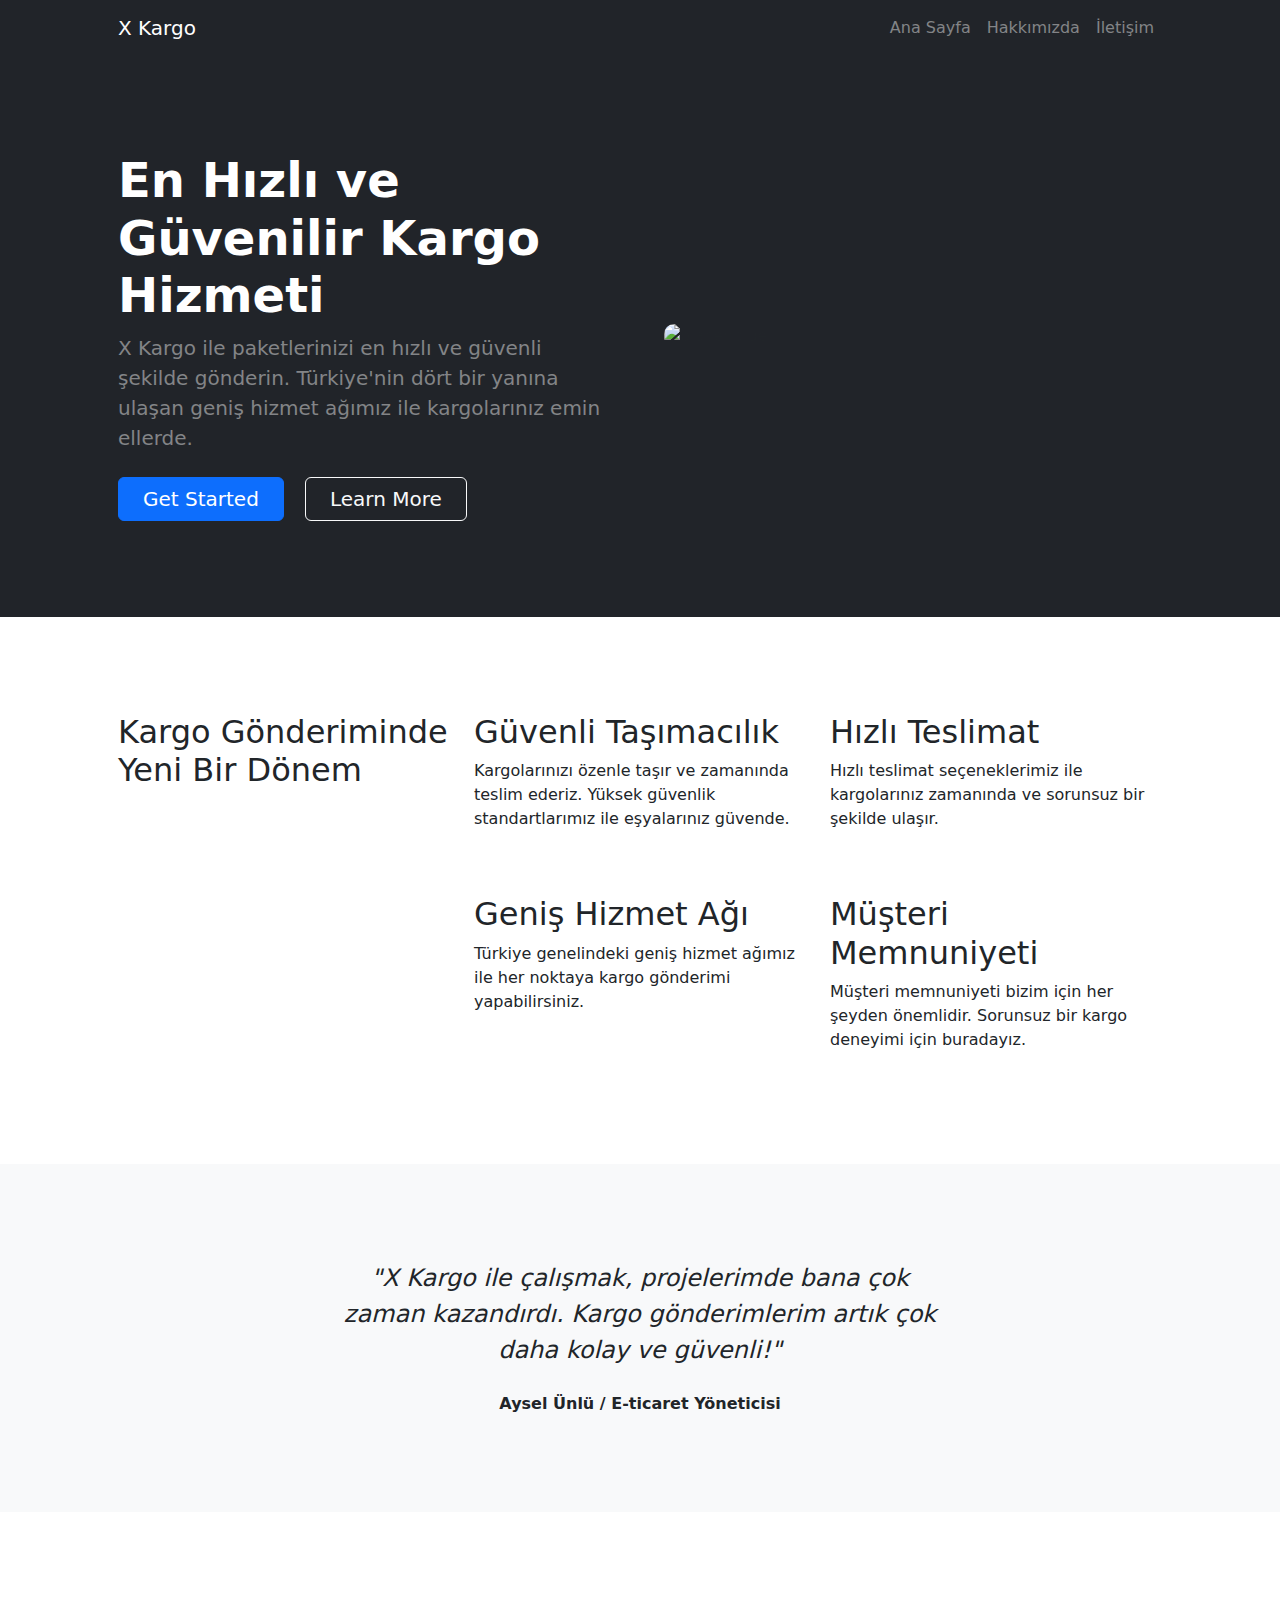
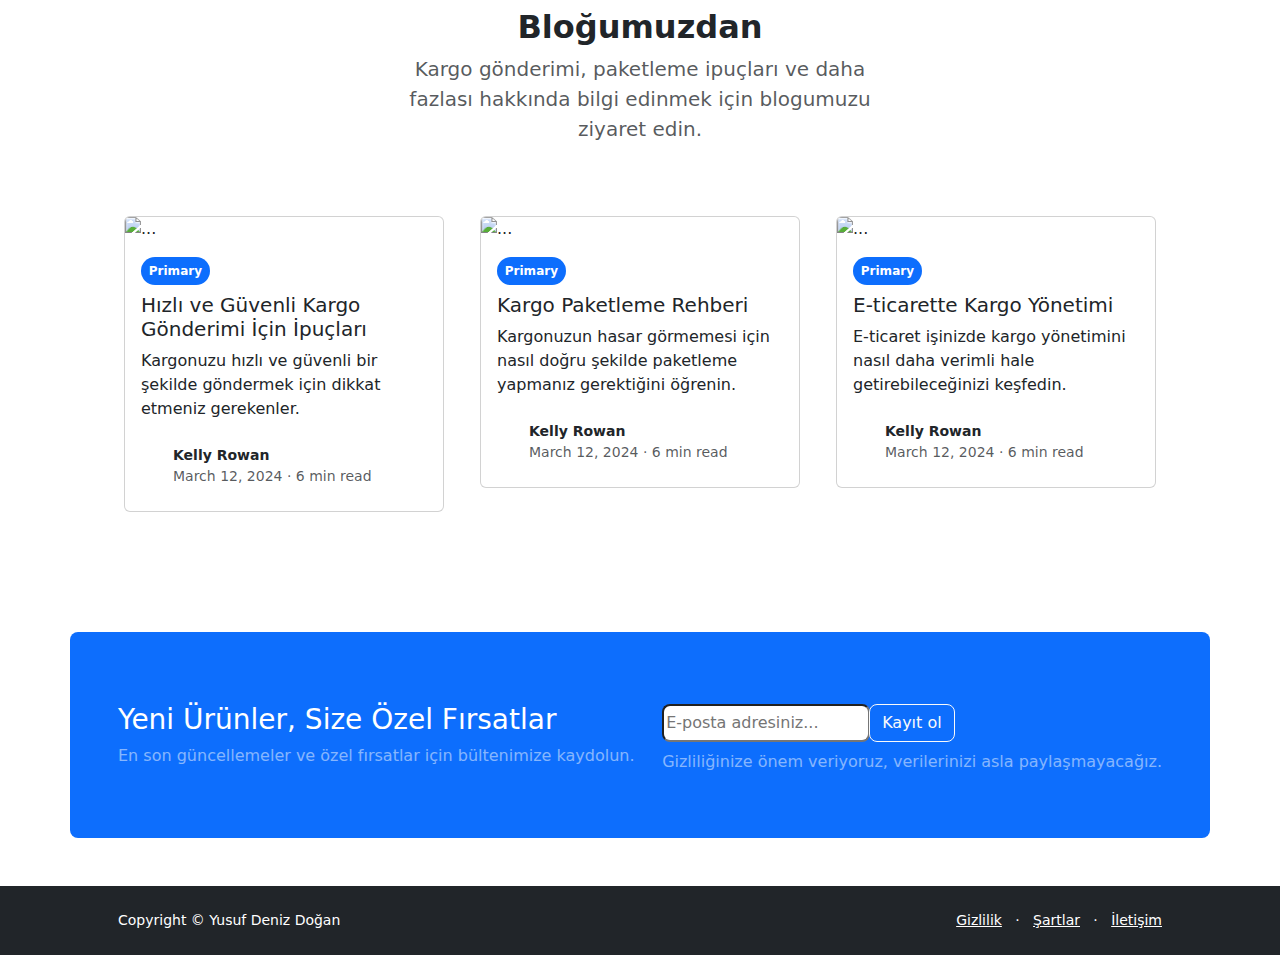
==== WT-3083P/index.html @ b8afada9 "WT-3083P" ====
<!DOCTYPE html>
<html lang="tr">
  <head>
    <meta charset="UTF-8" />
    <meta name="viewport" content="width=device-width, initial-scale=1.0" />
    <title>WT-3083P</title>
    <link rel="shortcut icon" href="globe2.svg" type="image/x-icon" />
    <link
      rel="stylesheet"
      href="https://cdnjs.cloudflare.com/ajax/libs/font-awesome/6.5.2/css/all.min.css"
      integrity="sha512-SnH5WK+bZxgPHs44uWIX+LLJAJ9/2PkPKZ5QiAj6Ta86w+fsb2TkcmfRyVX3pBnMFcV7oQPJkl9QevSCWr3W6A=="
      crossorigin="anonymous"
      referrerpolicy="no-referrer"
    />
    <link
      href="https://cdn.jsdelivr.net/npm/bootstrap@5.3.3/dist/css/bootstrap.min.css"
      rel="stylesheet"
      integrity="sha384-QWTKZyjpPEjISv5WaRU9OFeRpok6YctnYmDr5pNlyT2bRjXh0JMhjY6hW+ALEwIH"
      crossorigin="anonymous"
    />
    <link rel="stylesheet" href="style.css" />
  </head>

  <body>
    <div id="nav" class="navbar navbar-expand-lg">
      <div class="container px-5">
        <a class="navbar-brand" href="../WT-3083P/index.html">X Kargo</a>
        <button
          class="navbar-toggler"
          type="button"
          data-bs-toggle="collapse"
          data-bs-target="#navbarNav"
          aria-controls="navbarNav"
          aria-expanded="false"
          aria-label="Toggle navigation"
        >
          <span class="navbar-toggler-icon"></span>
        </button>
        <div class="collapse navbar-collapse" id="navbarNav">
          <ul class="navbar-nav ms-auto">
            <li class="nav-item">
              <a
                class="nav-link active"
                aria-current="page"
                href="../WT-3083P/index.html"
                >Ana Sayfa</a
              >
            </li>
            <li class="nav-item">
              <a class="nav-link" href="../WT-3083P/about.html">Hakkımızda</a>
            </li>
            <li class="nav-item">
              <a class="nav-link" href="../WT-3083P/contact.html">İletişim</a>
            </li>
          </ul>
        </div>
      </div>
    </div>

    <div id="intro">
      <div class="container px-5">
        <div class="row align-items-center gx-5">
          <div class="col-xl-6 my-5 text-center text-xl-start">
            <h1 class="mb-2">En Hızlı ve Güvenilir Kargo Hizmeti</h1>
            <p class="mb-4">
              X Kargo ile paketlerinizi en hızlı ve güvenli şekilde gönderin.
              Türkiye'nin dört bir yanına ulaşan geniş hizmet ağımız ile
              kargolarınız emin ellerde.
            </p>

            <button type="button" class="btn btn-primary me-sm-3 px-4">
              Get Started
            </button>

            <button type="button" class="btn btn-outline-light px-4">
              Learn More
            </button>
          </div>

          <div class="col-xl-6 d-none d-xl-block">
            <img
              src="https://dummyimage.com/600x400/343a40/6c757d"
              alt="placeholder"
              class="img-fluid my-5"
            />
          </div>
        </div>
      </div>
    </div>

    <div id="middle">
      <div class="container px-5">
        <div class="row py-5 my-5">
          <div class="mb-4 col-md-12 col-lg-4">
            <h2>Kargo Gönderiminde Yeni Bir Dönem</h2>
          </div>
          <div class="col-md-6 col-lg-4 mb-lg-5">
            <h2>Güvenli Taşımacılık</h2>
            <p>
              Kargolarınızı özenle taşır ve zamanında teslim ederiz. Yüksek
              güvenlik standartlarımız ile eşyalarınız güvende.
            </p>
          </div>
          <div class="col-md-6 col-lg-4">
            <h2>Hızlı Teslimat</h2>
            <p>
              Hızlı teslimat seçeneklerimiz ile kargolarınız zamanında ve
              sorunsuz bir şekilde ulaşır.
            </p>
          </div>
          <div class="col-md-6 col-lg-4 offset-lg-4">
            <h2>Geniş Hizmet Ağı</h2>
            <p>
              Türkiye genelindeki geniş hizmet ağımız ile her noktaya kargo
              gönderimi yapabilirsiniz.
            </p>
          </div>
          <div class="col-md-6 col-lg-4">
            <h2>Müşteri Memnuniyeti</h2>
            <p>
              Müşteri memnuniyeti bizim için her şeyden önemlidir. Sorunsuz bir
              kargo deneyimi için buradayız.
            </p>
          </div>
        </div>
      </div>
    </div>
    <div id="quote" class="bg-light py-5">
      <div class="container px-5 my-5">
        <div class="row justify-content-center text-center">
          <div class="col-xl-7 fs-4 mb-4 fst-italic">
            "X Kargo ile çalışmak, projelerimde bana çok zaman kazandırdı. Kargo
            gönderimlerim artık çok daha kolay ve güvenli!"
          </div>
          <div class="fw-bold">Aysel Ünlü / E-ticaret Yöneticisi</div>
        </div>
      </div>
    </div>

    <div id="card" class="py-5">
      <div class="container my-5 px-5">
        <div class="row justify-content-center">
          <div class="col-lg-6 text-center">
            <h2 class="fw-bolder">Bloğumuzdan</h2>
            <p class="lead fw-normal text-muted mb-5">
              Kargo gönderimi, paketleme ipuçları ve daha fazlası hakkında bilgi
              edinmek için blogumuzu ziyaret edin.
            </p>
          </div>
        </div>
        <div class="row justify-content-center">
          <div class="col-lg-4 my-4 mx-auto">
            <div class="card mx-auto" style="width: 20rem">
              <img
                src="https://dummyimage.com/600x350/ced4da/6c757d"
                class="card-img-top"
                alt="..."
              />
              <div class="card-body">
                <span class="badge rounded-pill text-bg-primary mb-2 py-2"
                  >Primary</span
                >
                <h5 class="card-title">
                  Hızlı ve Güvenli Kargo Gönderimi İçin İpuçları
                </h5>
                <p class="card-text">
                  Kargonuzu hızlı ve güvenli bir şekilde göndermek için dikkat
                  etmeniz gerekenler.
                </p>
                <div
                  class="card-footer d-flex justify-content-start align-items-center bg-transparent border-top-0"
                >
                  <img
                    src="https://dummyimage.com/40x40/ced4da/6c757d"
                    class="rounded-circle me-3 img-fluid"
                    alt=""
                  />
                  <div class="small">
                    <div class="fw-bold">Kelly Rowan</div>
                    <div class="text-muted">March 12, 2024 · 6 min read</div>
                  </div>
                </div>
              </div>
            </div>
          </div>
          <div class="col-lg-4 my-4 mx-auto">
            <div class="card mx-auto" style="width: 20rem">
              <img
                src="https://dummyimage.com/600x350/ced4da/6c757d"
                class="card-img-top"
                alt="..."
              />
              <div class="card-body">
                <span class="badge rounded-pill text-bg-primary mb-2 py-2"
                  >Primary</span
                >
                <h5 class="card-title">Kargo Paketleme Rehberi</h5>
                <p class="card-text">
                  Kargonuzun hasar görmemesi için nasıl doğru şekilde paketleme
                  yapmanız gerektiğini öğrenin.
                </p>
                <div
                  class="card-footer d-flex justify-content-start align-items-center bg-transparent border-top-0"
                >
                  <img
                    src="https://dummyimage.com/40x40/ced4da/6c757d"
                    class="rounded-circle me-3 img-fluid"
                    alt=""
                  />
                  <div class="small">
                    <div class="fw-bold">Kelly Rowan</div>
                    <div class="text-muted">March 12, 2024 · 6 min read</div>
                  </div>
                </div>
              </div>
            </div>
          </div>
          <div class="col-lg-4 my-4 mx-auto">
            <div class="card mx-auto" style="width: 20rem">
              <img
                src="https://dummyimage.com/600x350/ced4da/6c757d"
                class="card-img-top"
                alt="..."
              />
              <div class="card-body">
                <span class="badge rounded-pill text-bg-primary mb-2 py-2"
                  >Primary</span
                >
                <h5 class="card-title">E-ticarette Kargo Yönetimi</h5>
                <p class="card-text">
                  E-ticaret işinizde kargo yönetimini nasıl daha verimli hale
                  getirebileceğinizi keşfedin.
                </p>
                <div
                  class="card-footer d-flex justify-content-start align-items-center bg-transparent border-top-0"
                >
                  <img
                    src="https://dummyimage.com/40x40/ced4da/6c757d"
                    class="rounded-circle me-3 img-fluid"
                    alt=""
                  />
                  <div class="small">
                    <div class="fw-bold">Kelly Rowan</div>
                    <div class="text-muted">March 12, 2024 · 6 min read</div>
                  </div>
                </div>
              </div>
            </div>
          </div>
        </div>
      </div>
    </div>

    <div id="blue">
      <div
        class="mb-5 container bg-primary p-5 mx-auto rounded-3 d-flex flex-md-row flex-column align-items-center"
      >
        <div class="mt-3">
          <h3 class="text-white">Yeni Ürünler, Size Özel Fırsatlar</h3>
          <p class="text-white-50">
            En son güncellemeler ve özel fırsatlar için bültenimize kaydolun.
          </p>
        </div>
        <div class="ms-auto mt-4">
          <form>
            <div class="input-group mb-2">
              <input
                type="email"
                placeholder="E-posta adresiniz..."
                class="rounded-3"
              />
              <button
                type="submit"
                class="btn btn-primary btn-outline-light rounded-3"
              >
                Kayıt ol
              </button>
            </div>
          </form>
          <p class="text-white-50">
            Gizliliğinize önem veriyoruz, verilerinizi asla paylaşmayacağız.
          </p>
        </div>
      </div>
    </div>

    <div id="footer" class="bg-dark">
      <div class="container p-4 small px-5">
        <div class="row">
          <div class="col-12 col-sm-6 text-center text-sm-start text-white">
            Copyright © Yusuf Deniz Doğan
          </div>
          <div class="col-12 col-sm-6 text-center text-sm-end text-white">
            <a href="#">Gizlilik</a> &nbsp; · &nbsp;
            <a href="#">Şartlar</a> &nbsp; · &nbsp; <a href="#">İletişim</a>
          </div>
        </div>
      </div>
    </div>

    <script
      src="https://cdn.jsdelivr.net/npm/bootstrap@5.3.3/dist/js/bootstrap.bundle.min.js"
      integrity="sha384-YvpcrYf0tY3lHB60NNkmXc5s9fDVZLESaAA55NDzOxhy9GkcIdslK1eN7N6jIeHz"
      crossorigin="anonymous"
    ></script>
  </body>
</html>
---- WT-3083P/style.css ----
* {
  box-sizing: border-box;
}
#nav {
  background-color: rgb(33, 36, 41);
}

#nav .navbar-brand {
  color: white;
}

#nav .nav-link {
  color: rgb(131, 132, 135);
}

#nav .navbar-toggler {
  background-color: white;
}

#intro {
  background-color: rgb(33, 36, 41);
  padding-top: 48px;
  padding-bottom: 48px;
}
#intro h1 {
  color: white;
  font-weight: bolder;
  font-size: 3rem;
}
#intro p {
  color: rgb(131, 132, 135);
  font-size: 1.25rem;
  font-weight: 400;
}

#intro img {
  border-radius: 10px;
}

#intro button {
  font-size: 1.25rem;
}

a {
  color: white;
}

#our-team img {
  margin: 30px;
}
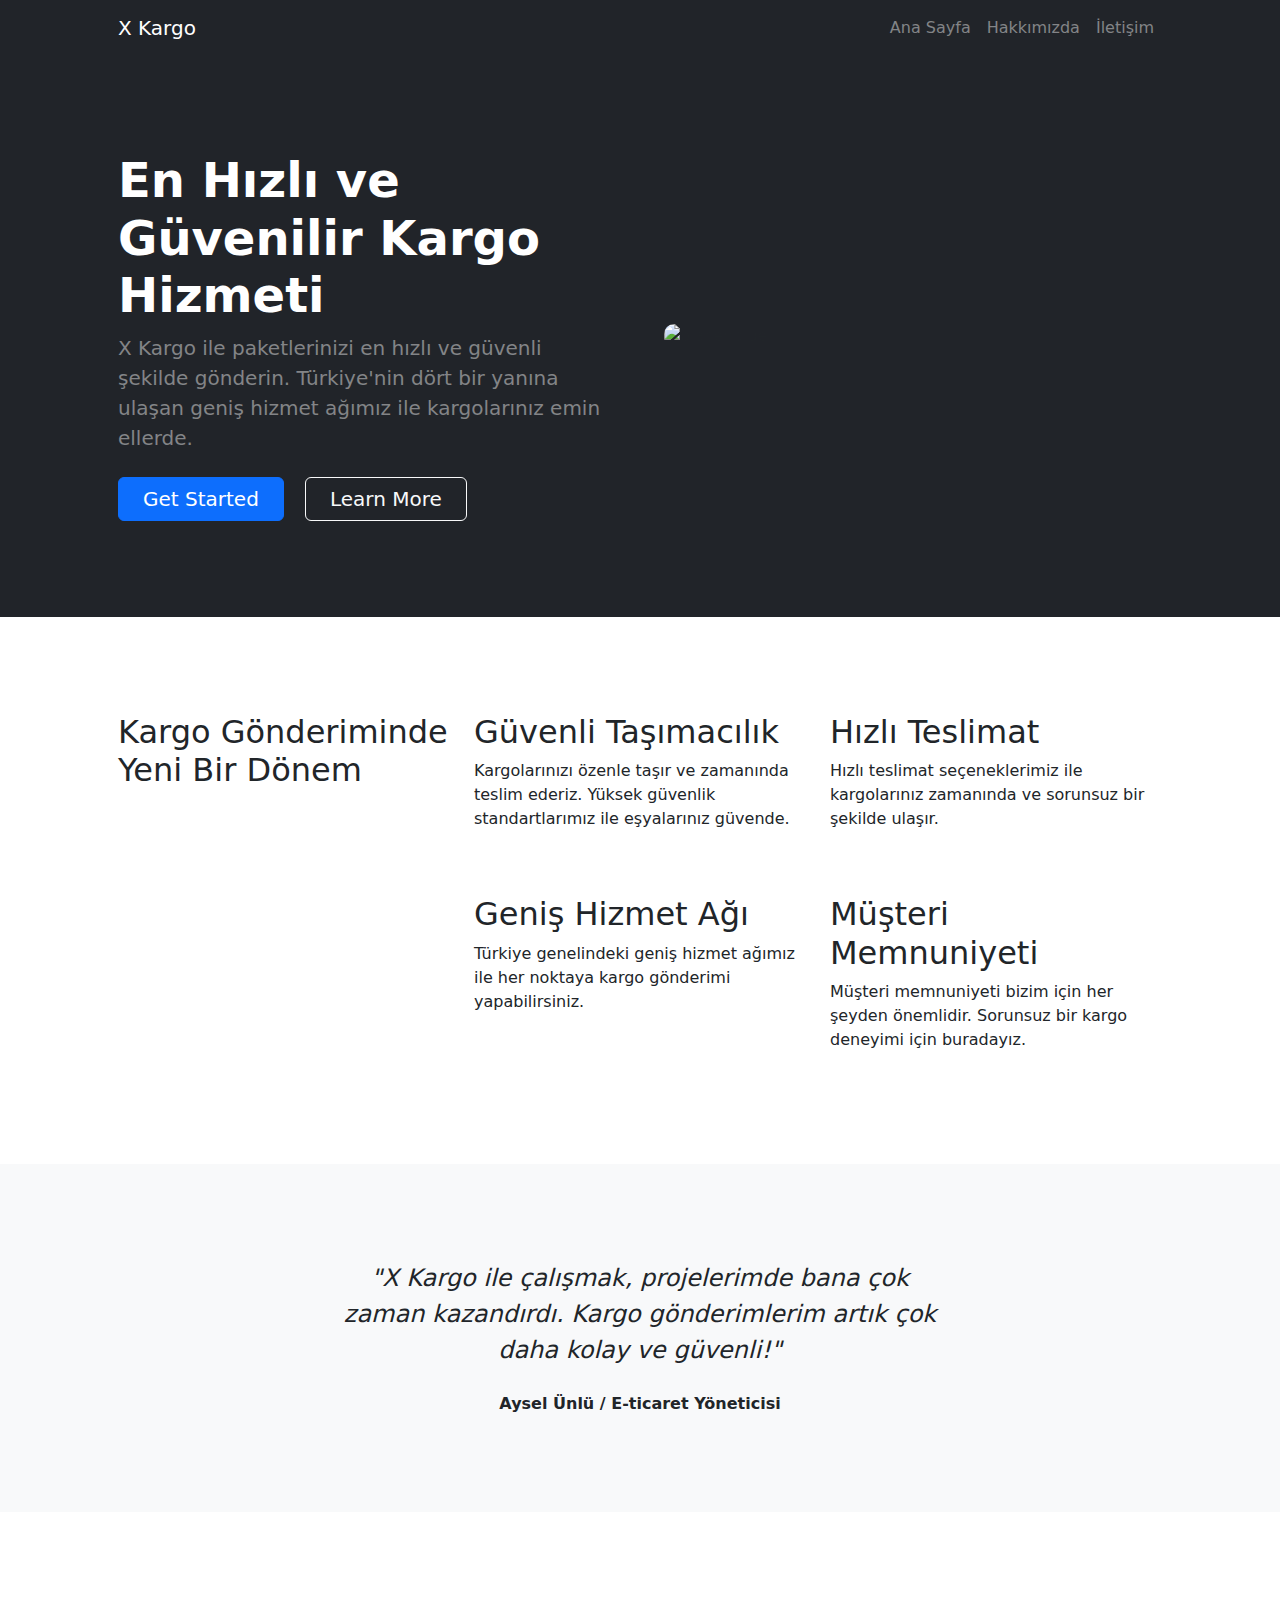
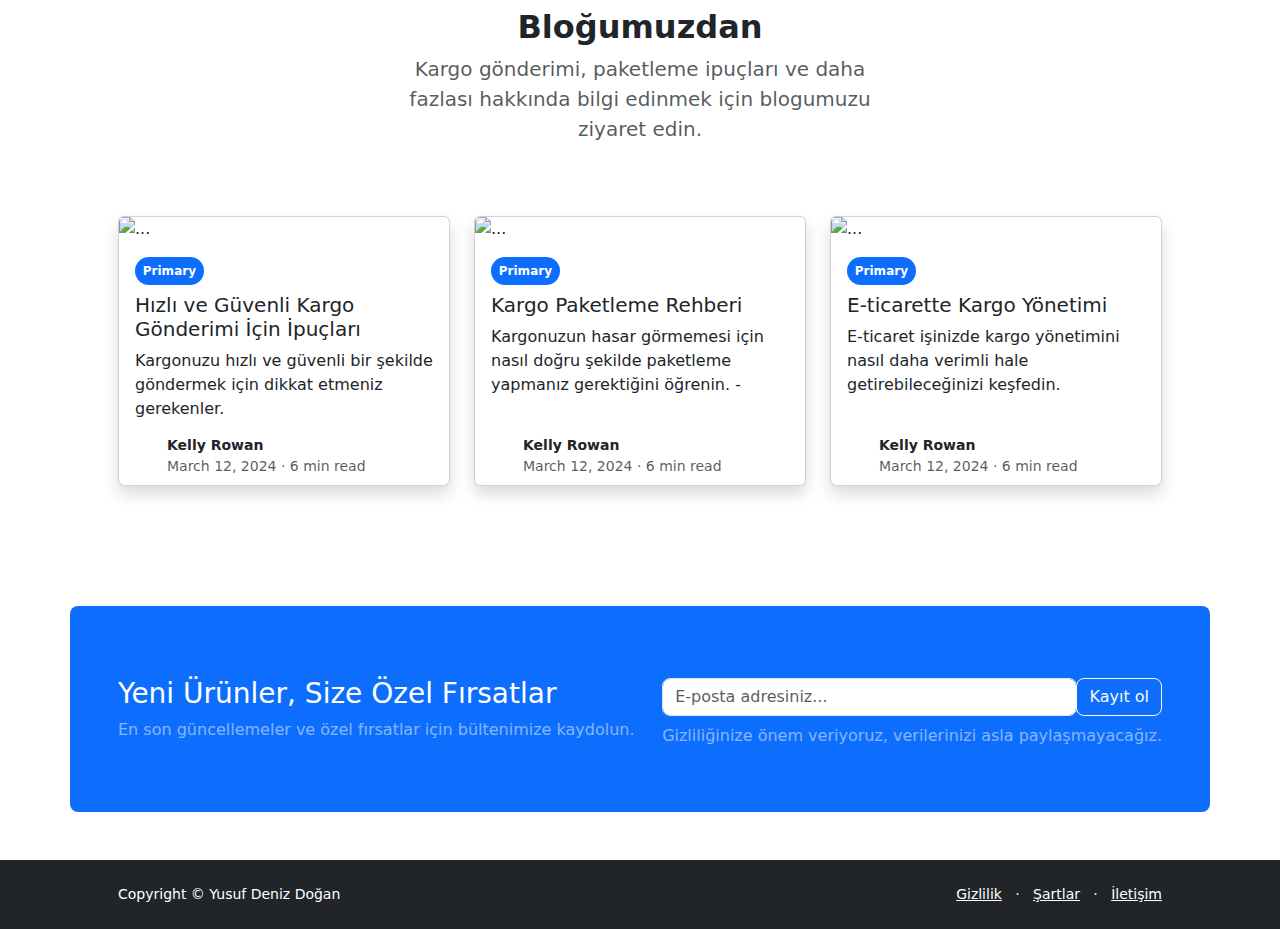
==== commit 646b2d2b: "a-sample-cargo-website" ====
--- a/WT-3083P/index.html
+++ b/WT-3083P/index.html
@@ -3,7 +3,7 @@
   <head>
     <meta charset="UTF-8" />
     <meta name="viewport" content="width=device-width, initial-scale=1.0" />
-    <title>WT-3083P</title>
+    <title>X Kargo</title>
     <link rel="shortcut icon" href="globe2.svg" type="image/x-icon" />
     <link
       rel="stylesheet"
@@ -125,6 +125,7 @@
         </div>
       </div>
     </div>
+
     <div id="quote" class="bg-light py-5">
       <div class="container px-5 my-5">
         <div class="row justify-content-center text-center">
@@ -137,6 +138,7 @@
       </div>
     </div>
 
+    <!-- card class'ının bulunduğu divlere h-100 classını vererek yüksekliğinin ebeveyn elementin yüksekliğine eşit olmalarını sağladım, böylece tüm kartlar aynı yüksekliğe sahip olacak yani aynı hizada olacak. -->
     <div id="card" class="py-5">
       <div class="container my-5 px-5">
         <div class="row justify-content-center">
@@ -150,13 +152,13 @@
         </div>
         <div class="row justify-content-center">
           <div class="col-lg-4 my-4 mx-auto">
-            <div class="card mx-auto" style="width: 20rem">
+            <div class="card shadow mx-auto h-100">
               <img
                 src="https://dummyimage.com/600x350/ced4da/6c757d"
                 class="card-img-top"
                 alt="..."
               />
-              <div class="card-body">
+              <div class="card-body pb-5">
                 <span class="badge rounded-pill text-bg-primary mb-2 py-2"
                   >Primary</span
                 >
@@ -184,20 +186,20 @@
             </div>
           </div>
           <div class="col-lg-4 my-4 mx-auto">
-            <div class="card mx-auto" style="width: 20rem">
+            <div class="card shadow mx-auto h-100">
               <img
                 src="https://dummyimage.com/600x350/ced4da/6c757d"
                 class="card-img-top"
                 alt="..."
               />
-              <div class="card-body">
+              <div class="card-body pb-5">
                 <span class="badge rounded-pill text-bg-primary mb-2 py-2"
                   >Primary</span
                 >
                 <h5 class="card-title">Kargo Paketleme Rehberi</h5>
                 <p class="card-text">
                   Kargonuzun hasar görmemesi için nasıl doğru şekilde paketleme
-                  yapmanız gerektiğini öğrenin.
+                  yapmanız gerektiğini öğrenin. -
                 </p>
                 <div
                   class="card-footer d-flex justify-content-start align-items-center bg-transparent border-top-0"
@@ -216,13 +218,13 @@
             </div>
           </div>
           <div class="col-lg-4 my-4 mx-auto">
-            <div class="card mx-auto" style="width: 20rem">
+            <div class="card shadow mx-auto h-100">
               <img
                 src="https://dummyimage.com/600x350/ced4da/6c757d"
                 class="card-img-top"
                 alt="..."
               />
-              <div class="card-body">
+              <div class="card-body pb-5">
                 <span class="badge rounded-pill text-bg-primary mb-2 py-2"
                   >Primary</span
                 >
@@ -253,7 +255,7 @@
 
     <div id="blue">
       <div
-        class="mb-5 container bg-primary p-5 mx-auto rounded-3 d-flex flex-md-row flex-column align-items-center"
+        class="mb-5 container bg-primary p-5 mx-auto rounded-3 d-flex flex-column flex-md-row align-items-center"
       >
         <div class="mt-3">
           <h3 class="text-white">Yeni Ürünler, Size Özel Fırsatlar</h3>
@@ -261,13 +263,13 @@
             En son güncellemeler ve özel fırsatlar için bültenimize kaydolun.
           </p>
         </div>
-        <div class="ms-auto mt-4">
+        <div class="me-auto me-md-0 ms-md-auto mt-4">
           <form>
             <div class="input-group mb-2">
               <input
                 type="email"
                 placeholder="E-posta adresiniz..."
-                class="rounded-3"
+                class="rounded-3 form-control"
               />
               <button
                 type="submit"
@@ -287,7 +289,9 @@
     <div id="footer" class="bg-dark">
       <div class="container p-4 small px-5">
         <div class="row">
-          <div class="col-12 col-sm-6 text-center text-sm-start text-white">
+          <div
+            class="col-12 col-sm-6 text-center text-sm-start text-white mb-2 mb-sm-0"
+          >
             Copyright © Yusuf Deniz Doğan
           </div>
           <div class="col-12 col-sm-6 text-center text-sm-end text-white">
--- a/WT-3083P/style.css
+++ b/WT-3083P/style.css
@@ -1,22 +1,19 @@
 * {
   box-sizing: border-box;
 }
+
 #nav {
   background-color: rgb(33, 36, 41);
 }
-
 #nav .navbar-brand {
   color: white;
 }
-
 #nav .nav-link {
   color: rgb(131, 132, 135);
 }
-
 #nav .navbar-toggler {
   background-color: white;
 }
-
 #intro {
   background-color: rgb(33, 36, 41);
   padding-top: 48px;
@@ -32,19 +29,24 @@
   font-size: 1.25rem;
   font-weight: 400;
 }
-
 #intro img {
   border-radius: 10px;
 }
-
 #intro button {
   font-size: 1.25rem;
 }
-
 a {
   color: white;
 }
-
 #our-team img {
   margin: 30px;
 }
+
+.card-body {
+  position: relative;
+}
+
+.card-footer {
+  position: absolute;
+  bottom: 0;
+}
